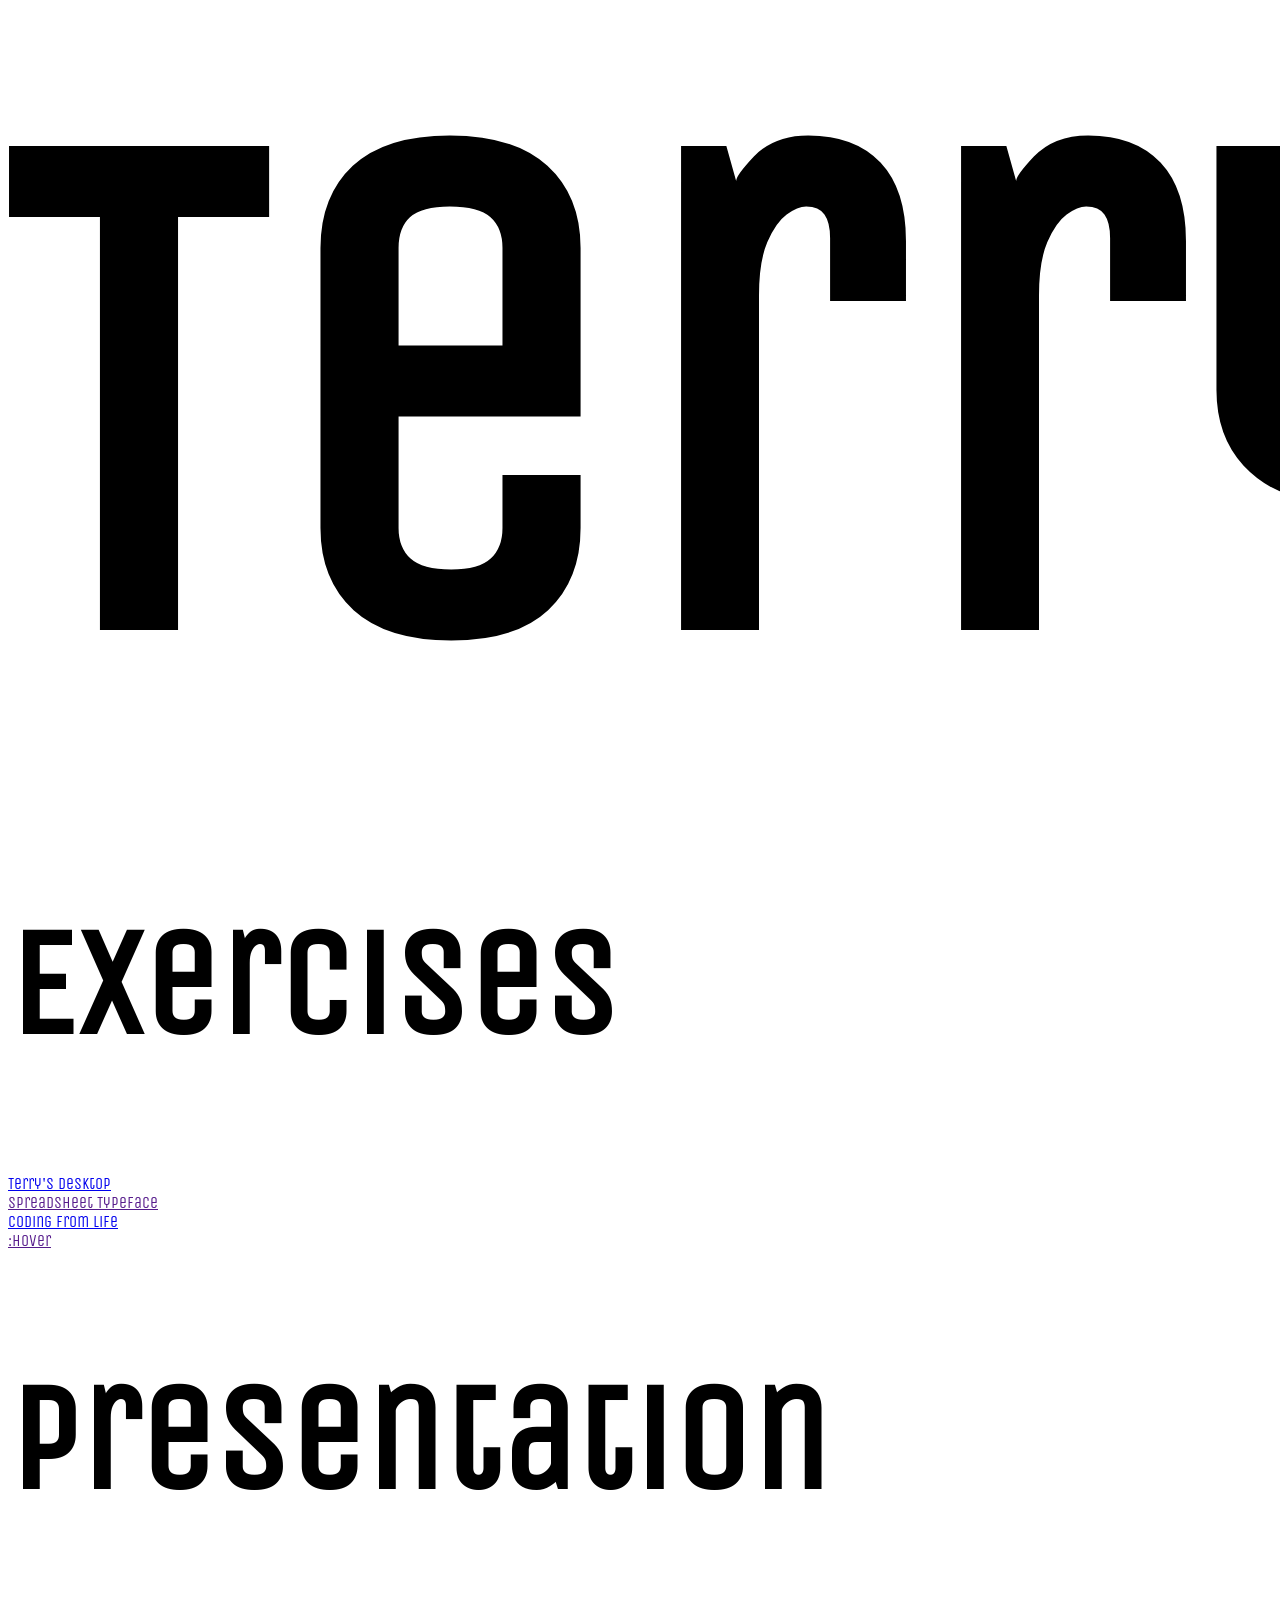
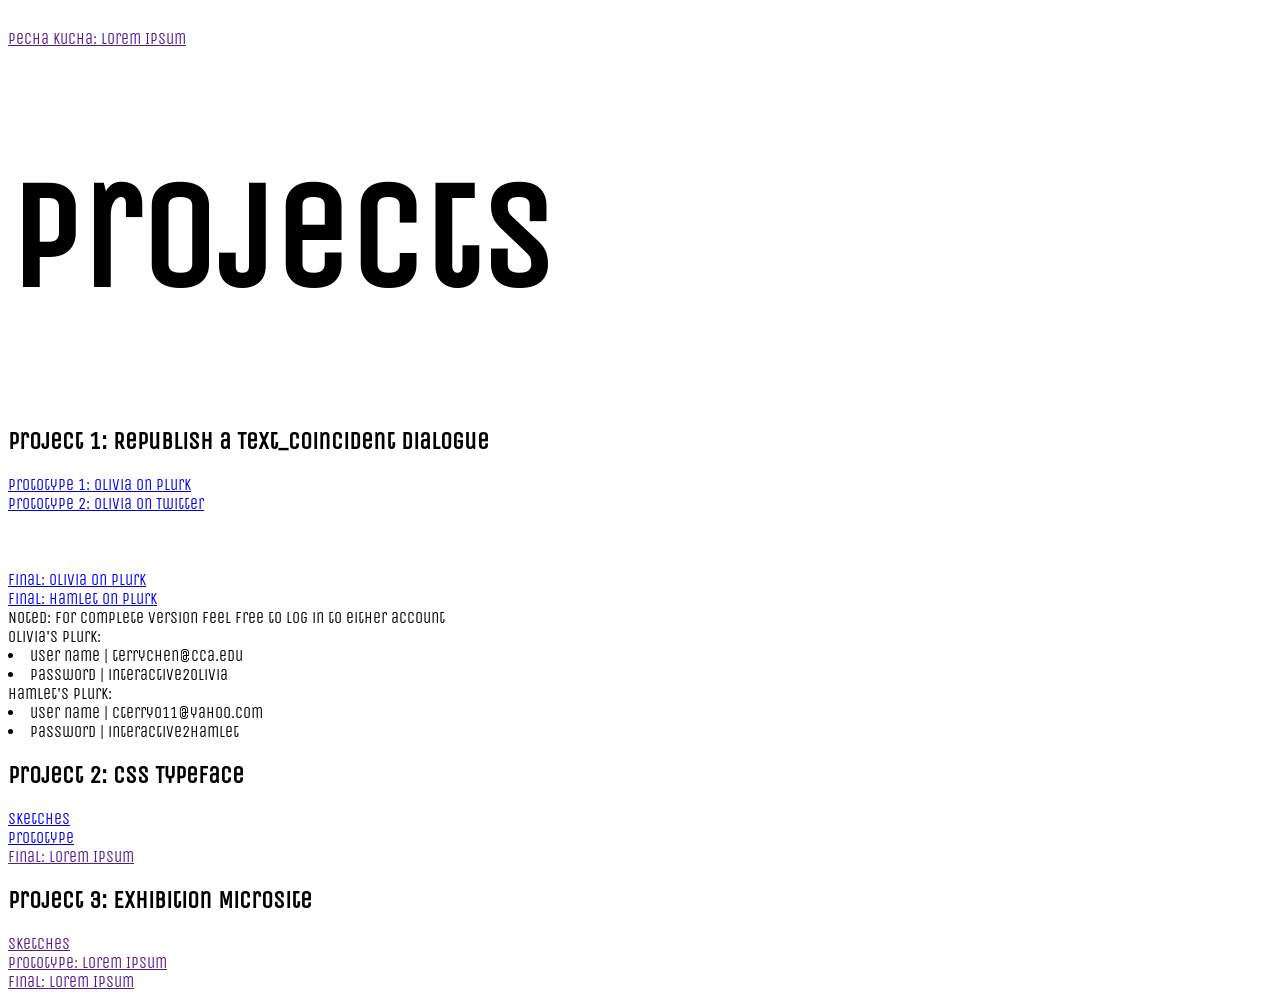
==== index.html @ d4ec5fca "codingfromlife+skecthes" ====
<!DOCTYPE html>
<html>

<head>
    <title>Terry</title>
    <meta charset="utf-8" />
    <link href="https://fonts.googleapis.com/css?family=Economica:400,400i,700,700i" rel="stylesheet">
    <link href="https://fonts.googleapis.com/css?family=Unica+One" rel="stylesheet">
    <link rel="stylesheet" href="assets/main.css" type="text/css" />


</head>
<style>
body{
  font-family: 'Unica One', cursive;
}

.name {
  color: #000;
  font-size:700px;
  font-weight: 700;
  margin: -20px;

}
h1{
  color: #000;
  font-size: 150px;
  font-weight: 700;
}

</style>

<body>
  <div class="name">Terry</div>
  <div>
      <h1>Exercises</h1>
      <a href="desktopshot.html">Terry's Desktop</a><br>
      <a href="" >Spreadsheet Typeface</a><br>
      <a href="codingfromlife-template_index.html"> Coding from Life</a><br>
      <a href="" target="blank">:hover</a>
  </div>
  <div>
      <h1>Presentation</h1>
      <a href="" target="blank">Pecha Kucha: Lorem Ipsum</a>
  </div>

  <div>
      <h1>Projects</h1>
      <h2>Project 1: Republish a Text_coincident dialogue</h2>
      <a href= "https://www.plurk.com/OliviaW_Illyria">Prototype 1: Olivia on Plurk</a><br>
      <a href="https://twitter.com/OliviaW_Illyria" >Prototype 2: Olivia on Twitter</a><br>
      <br><br><br>
      <a href= "https://www.plurk.com/OliviaW_Illyria">Final: Olivia on Plurk</a><br>
      <a href="https://www.plurk.com/Hamlet_W_Danmark" >Final: Hamlet on Plurk</a><br>
      Noted: for complete  version feel free to log in to either account <br>
      Olivia's Plurk:<br>
      <li>user name |  terrychen@cca.edu</li>
      <li>password |  interactive2olivia</li>
      Hamlet's Plurk:<br>
      <li>user name |  cterry011@yahoo.com</li>
      <li>password |  interactive2hamlet</li>

      <h2>Project 2: CSS Typeface</h2>
      <a href="Project2_sketch.html">Sketches</a><br>
      <a href="Project2_type_circles_.jpg">Prototype</a><br>
      <a href="" target="blank">Final: Lorem Ipsum</a>
      <h2>Project 3: Exhibition Microsite</h2>
      <a href="" target="blank">Sketches</a><br>
      <a href="" target="blank">Prototype: Lorem Ipsum</a><br>
      <a href="" target="blank">Final: Lorem Ipsum</a>
  </div>
</body>
</html>
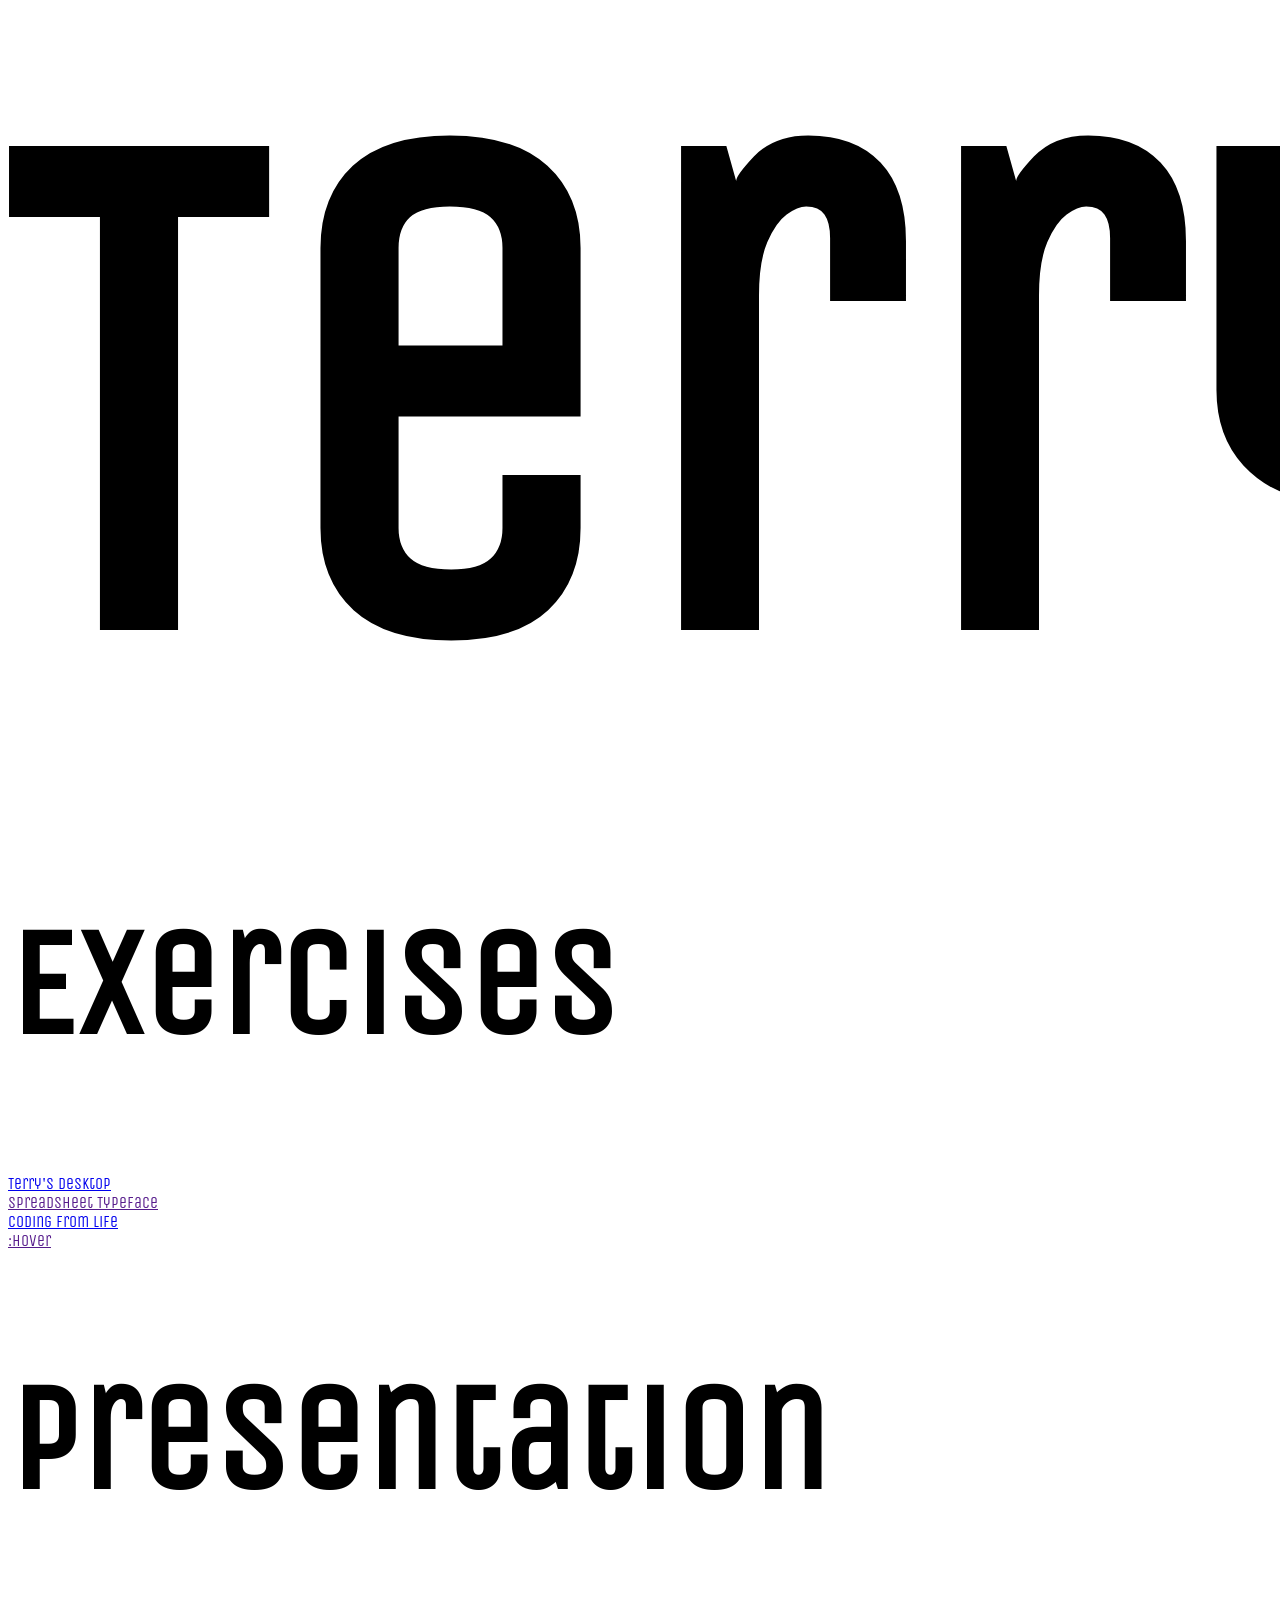
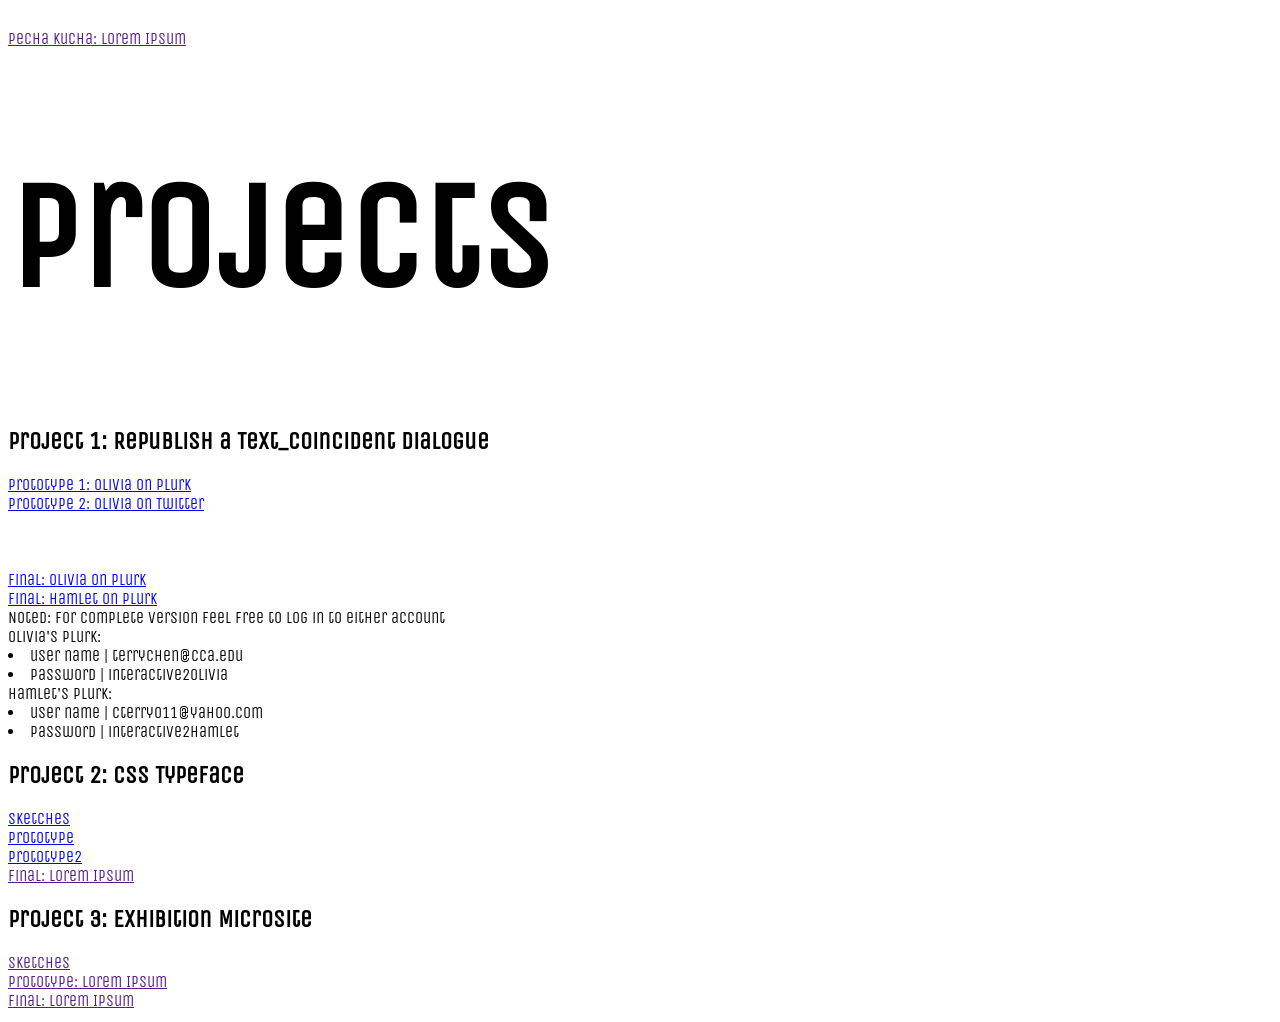
==== commit eb94a295: "prototyope2" ====
--- a/index.html
+++ b/index.html
@@ -37,7 +37,7 @@
       <h1>Exercises</h1>
       <a href="desktopshot.html">Terry's Desktop</a><br>
       <a href="" >Spreadsheet Typeface</a><br>
-      <a href="codingfromlife-template_index.html"> Coding from Life</a><br>
+      <a href="codingfromlife-template/index.html"> Coding from Life</a><br>
       <a href="" target="blank">:hover</a>
   </div>
   <div>
@@ -63,7 +63,8 @@
 
       <h2>Project 2: CSS Typeface</h2>
       <a href="Project2_sketch.html">Sketches</a><br>
-      <a href="Project2_type_circles_.jpg">Prototype</a><br>
+      <a href="Project2/type_circles_.jpg">Prototype</a><br>
+      <a href="Project2/typeface_subline.html">Prototype2</a><br>
       <a href="" target="blank">Final: Lorem Ipsum</a>
       <h2>Project 3: Exhibition Microsite</h2>
       <a href="" target="blank">Sketches</a><br>
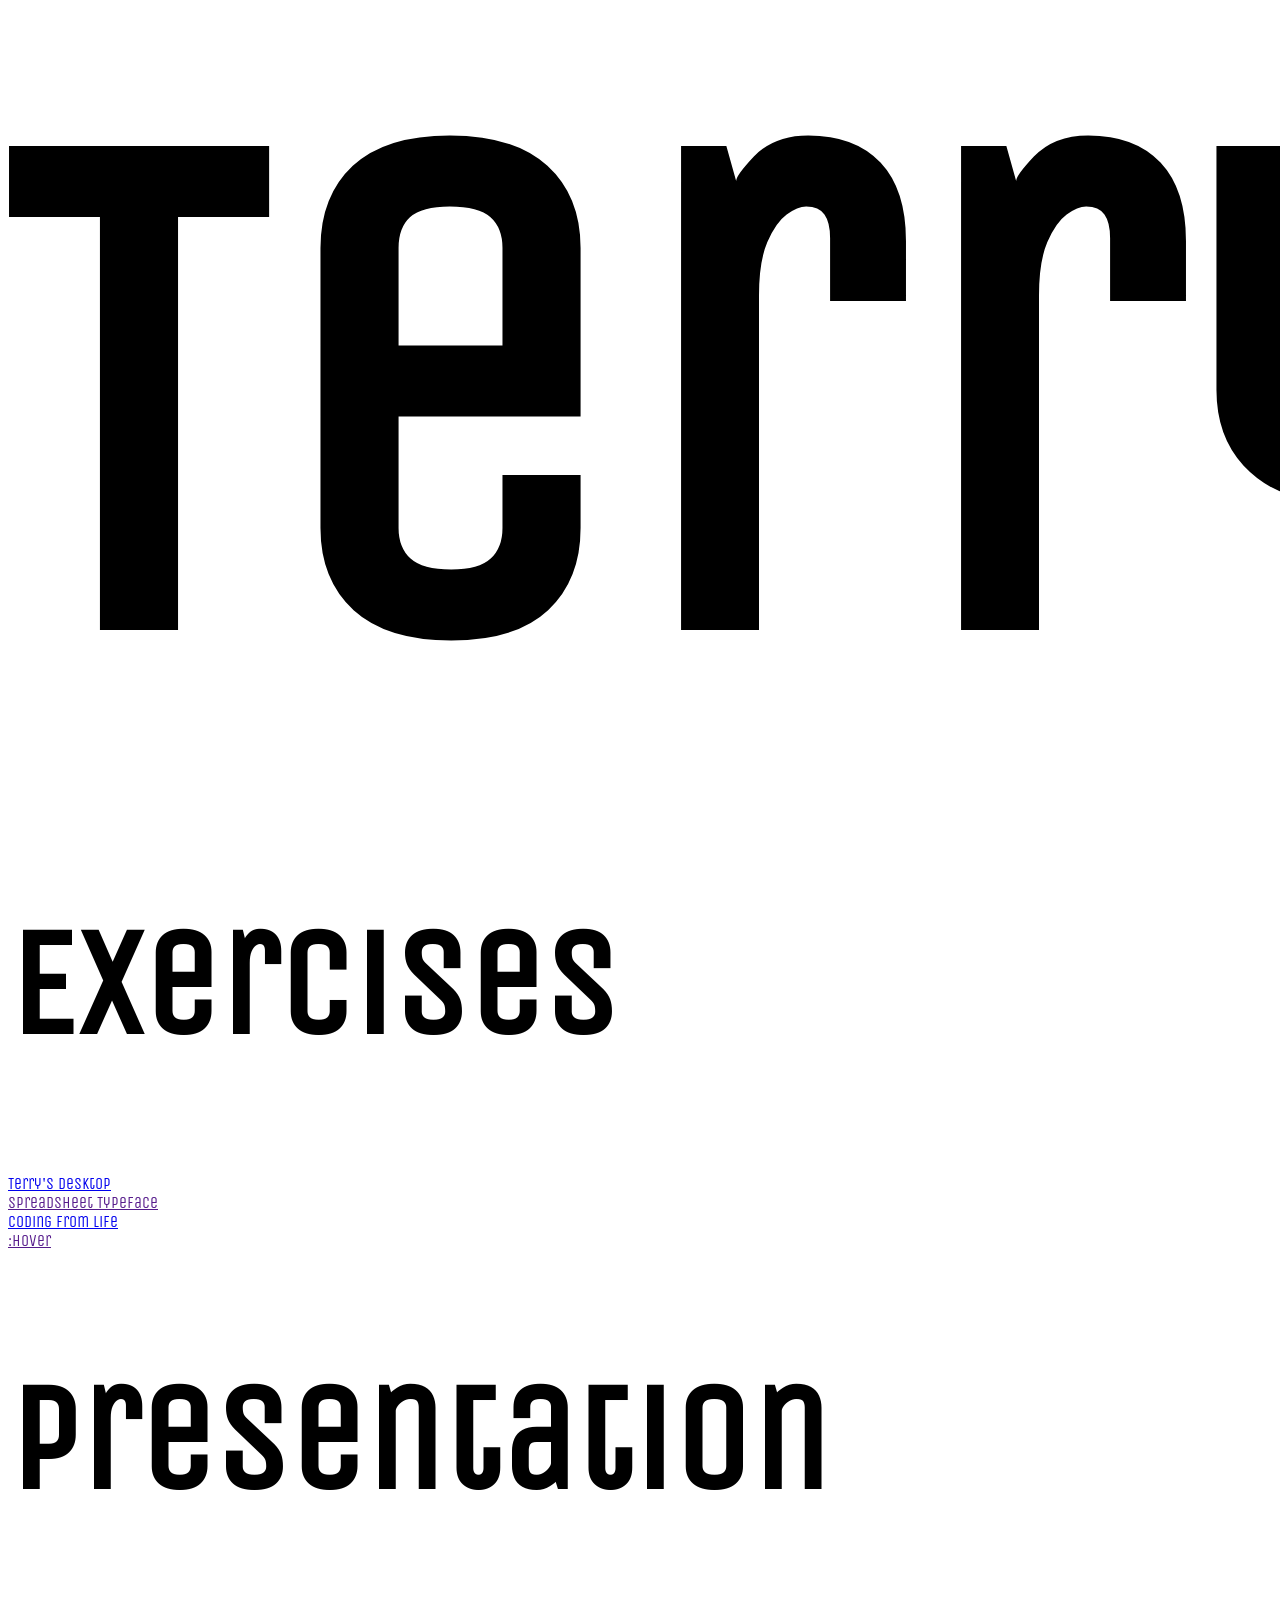
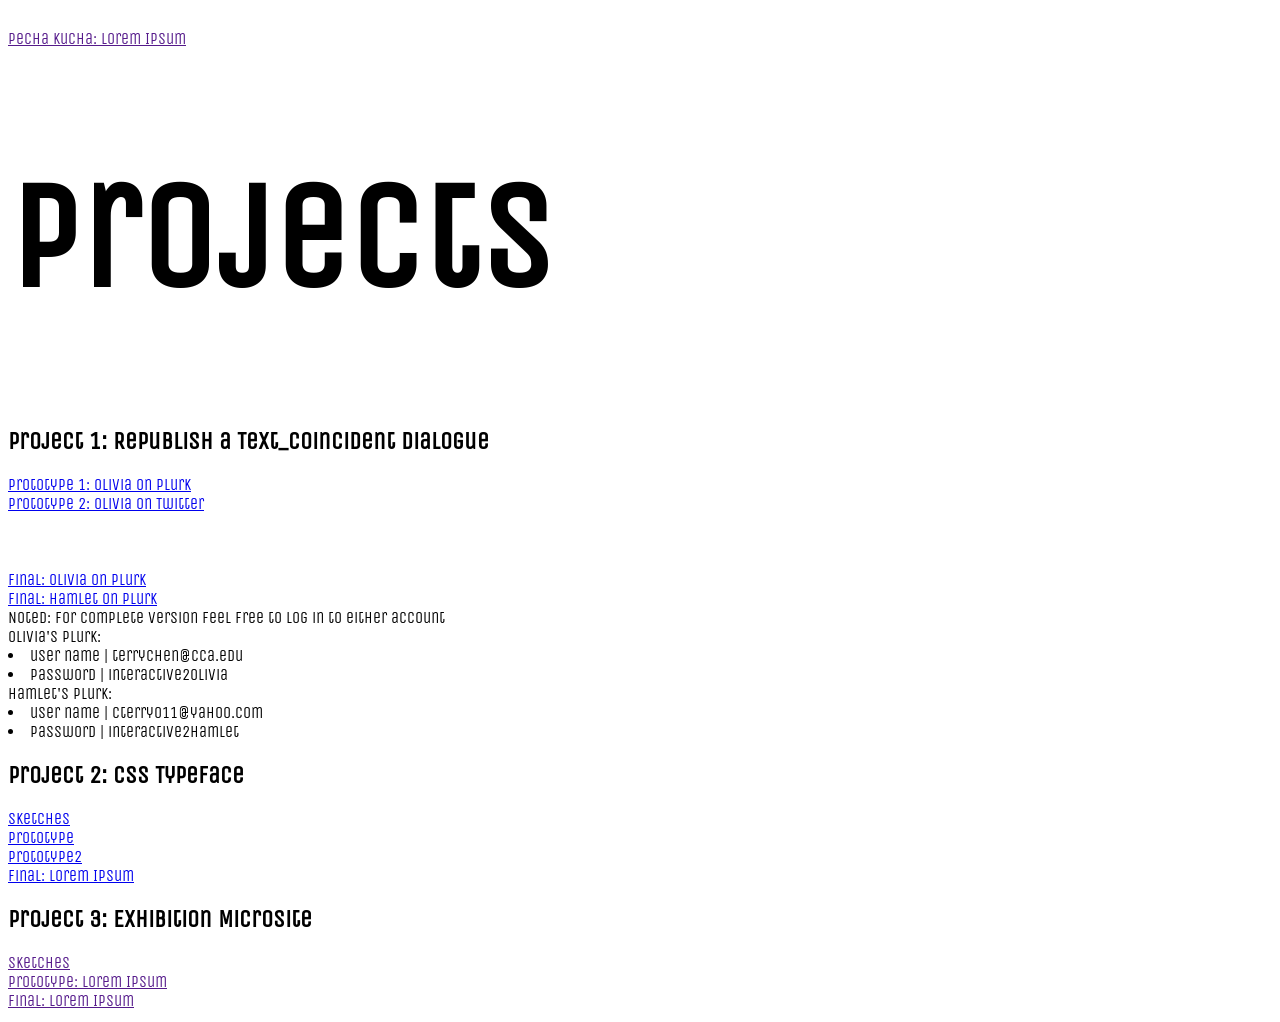
==== commit 86b55bdf: "homepage save" ====
--- a/index.html
+++ b/index.html
@@ -65,7 +65,7 @@
       <a href="Project2_sketch.html">Sketches</a><br>
       <a href="Project2/type_circles_.jpg">Prototype</a><br>
       <a href="Project2/typeface_subline.html">Prototype2</a><br>
-      <a href="" target="blank">Final: Lorem Ipsum</a>
+      <a href="Project2/typeface_subline.html">Final: Lorem Ipsum</a>
       <h2>Project 3: Exhibition Microsite</h2>
       <a href="" target="blank">Sketches</a><br>
       <a href="" target="blank">Prototype: Lorem Ipsum</a><br>
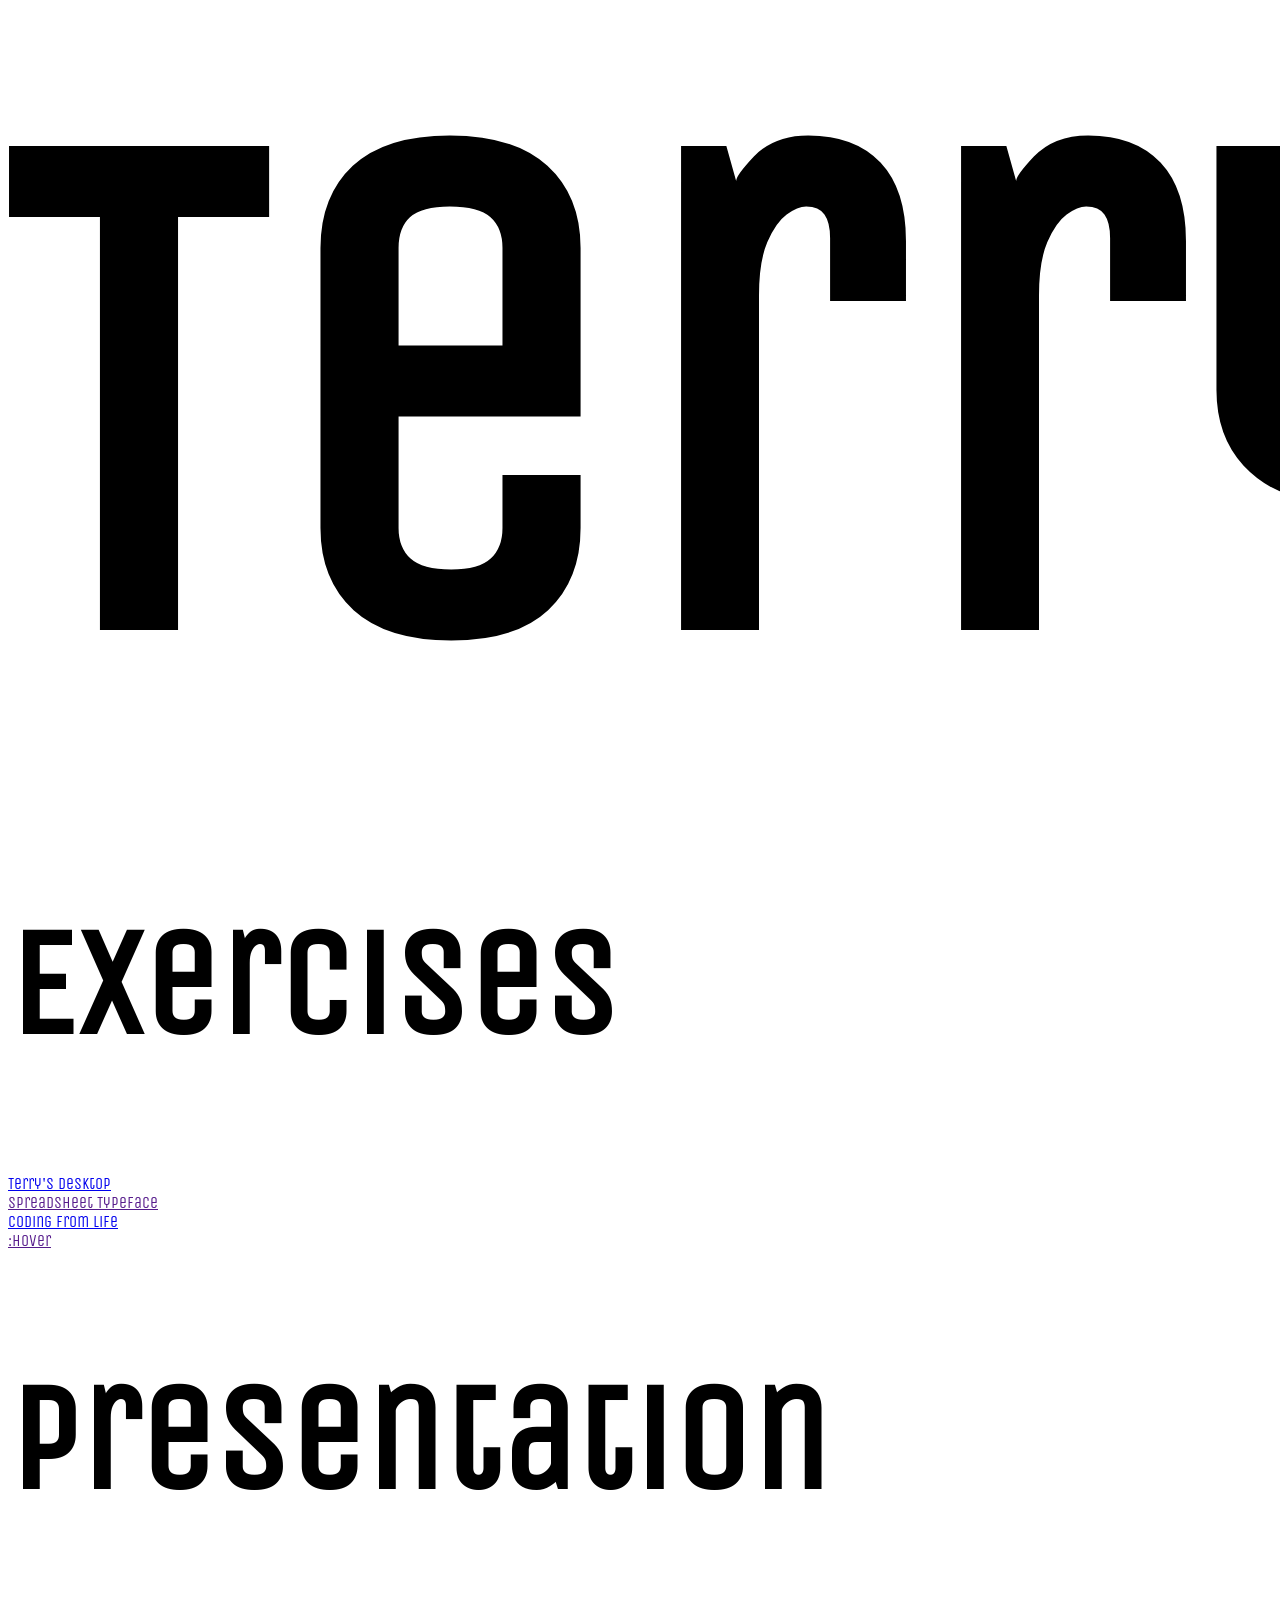
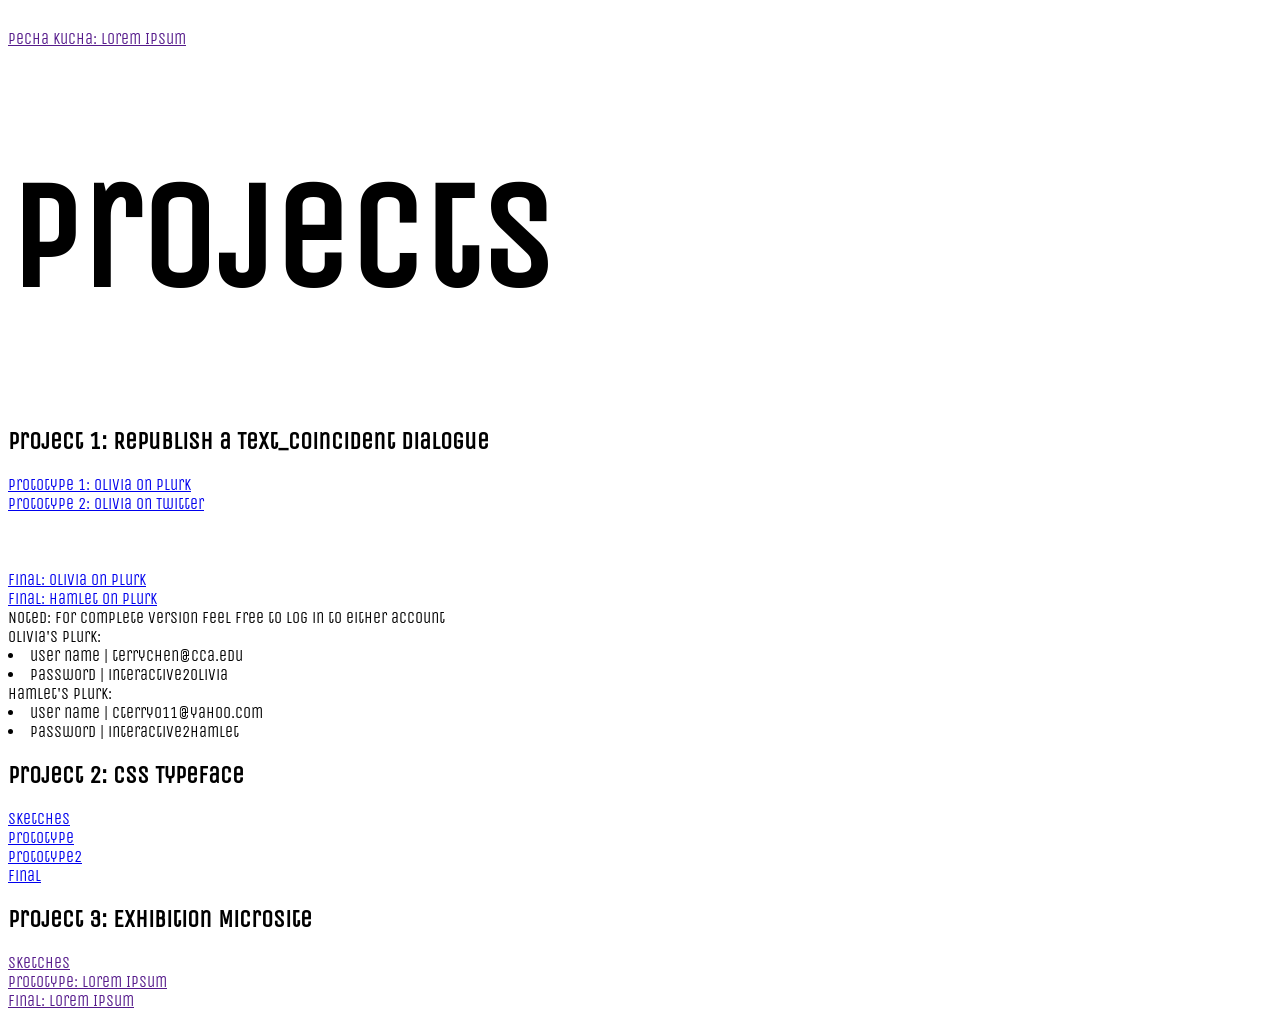
==== commit e067a137: "final" ====
--- a/index.html
+++ b/index.html
@@ -65,7 +65,7 @@
       <a href="Project2_sketch.html">Sketches</a><br>
       <a href="Project2/type_circles_.jpg">Prototype</a><br>
       <a href="Project2/typeface_subline.html">Prototype2</a><br>
-      <a href="Project2/typeface_subline.html">Final: Lorem Ipsum</a>
+      <a href="Project2/typeface_subline.html">Final</a>
       <h2>Project 3: Exhibition Microsite</h2>
       <a href="" target="blank">Sketches</a><br>
       <a href="" target="blank">Prototype: Lorem Ipsum</a><br>
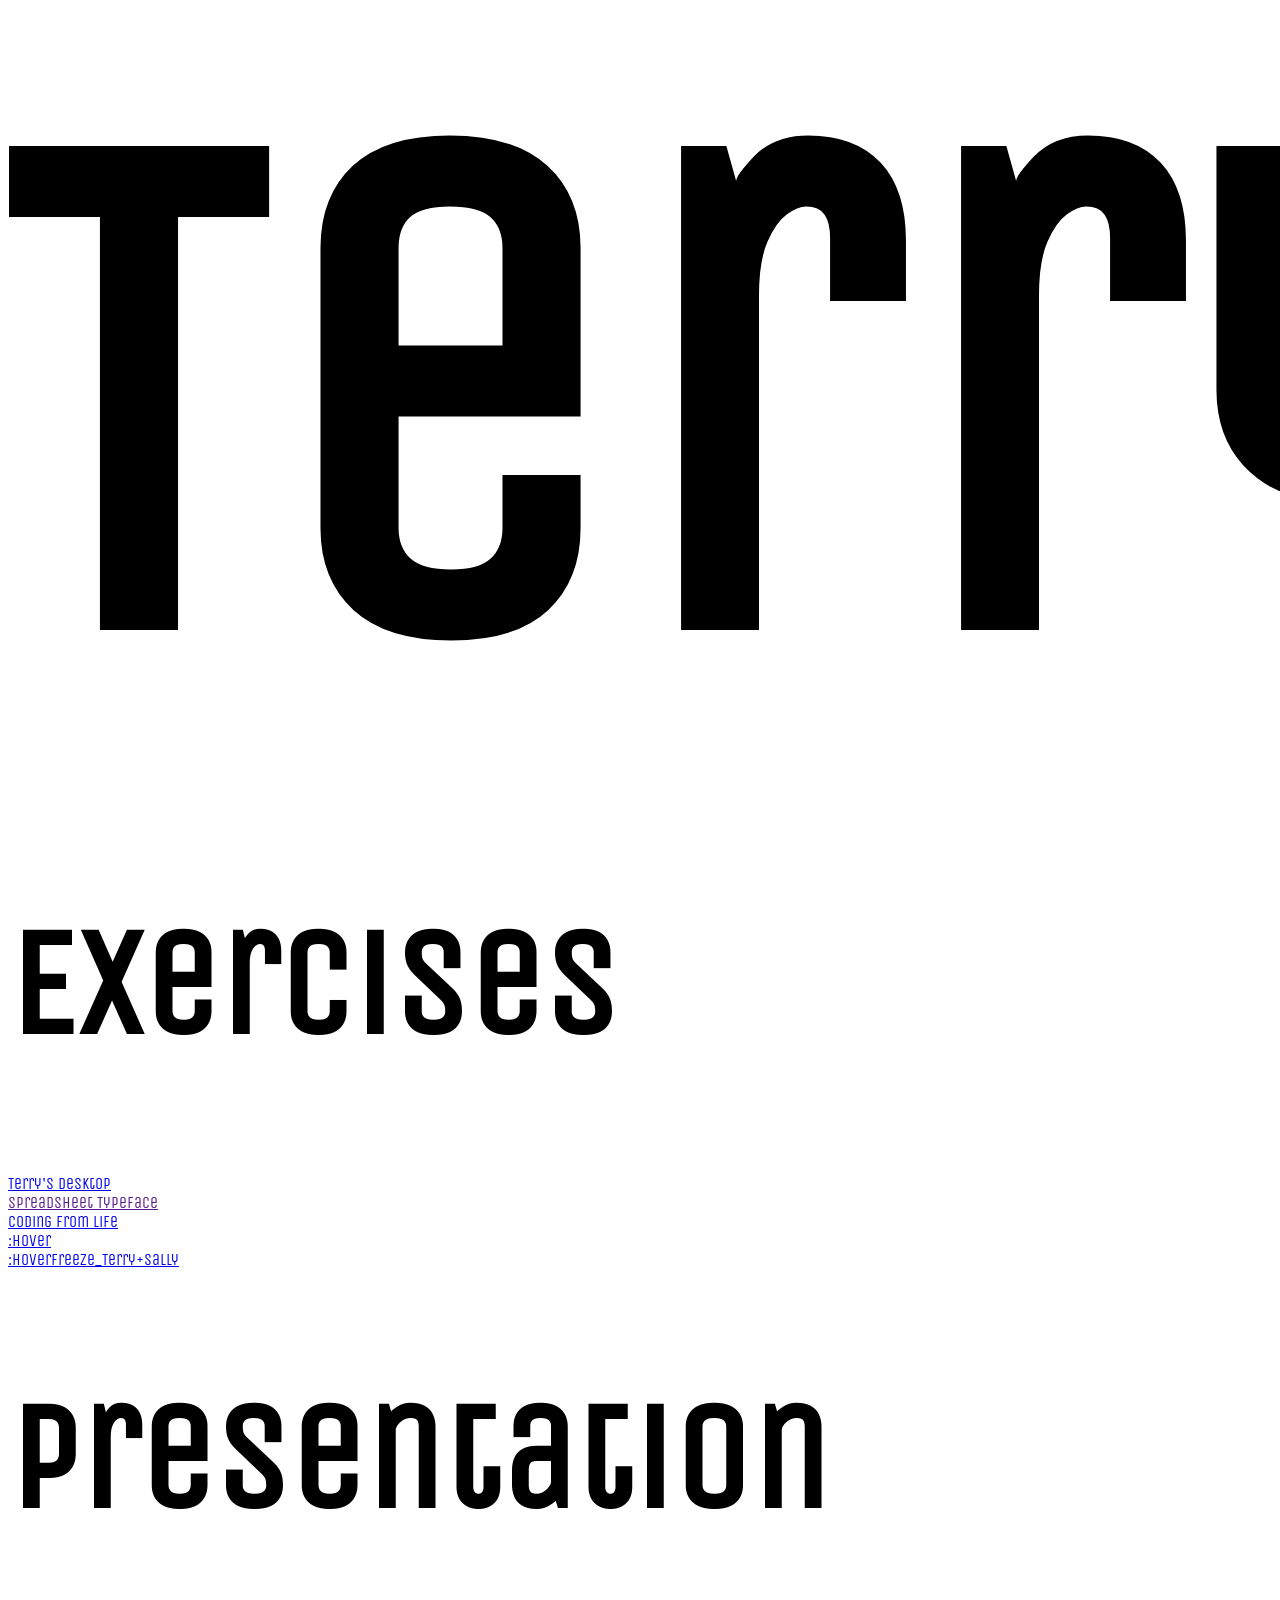
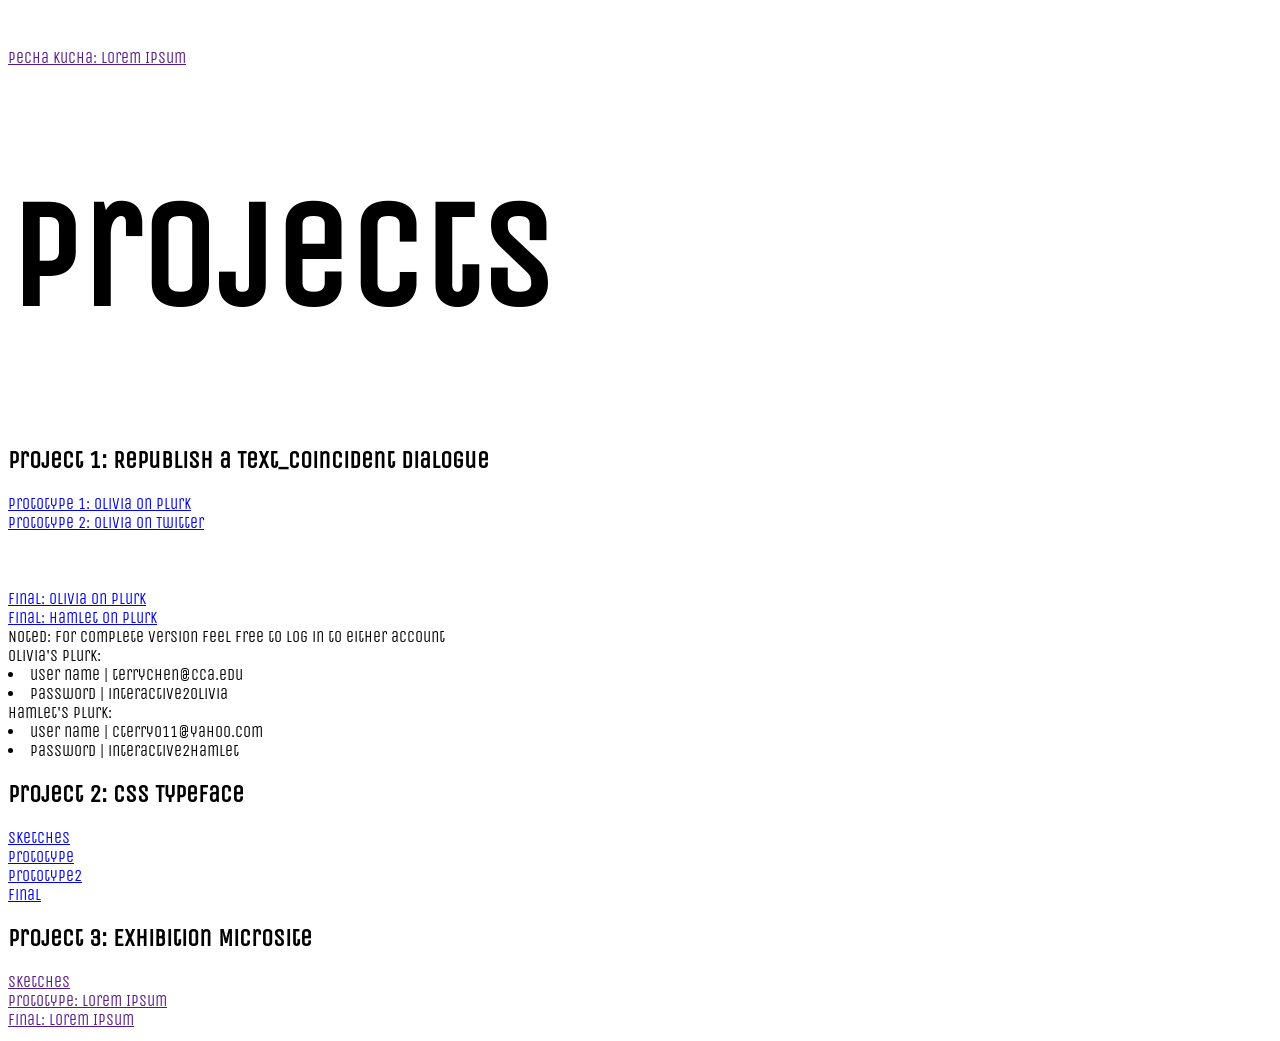
==== commit 4ccc8418: "hoverexercise" ====
--- a/index.html
+++ b/index.html
@@ -38,7 +38,8 @@
       <a href="desktopshot.html">Terry's Desktop</a><br>
       <a href="" >Spreadsheet Typeface</a><br>
       <a href="codingfromlife-template/index.html"> Coding from Life</a><br>
-      <a href="" target="blank">:hover</a>
+      <a href="exercise-hover/index.html" > :hover</a></br>
+      <a href="starter-kit/index.html" > :hoverfreeze_Terry+Sally</a>
   </div>
   <div>
       <h1>Presentation</h1>
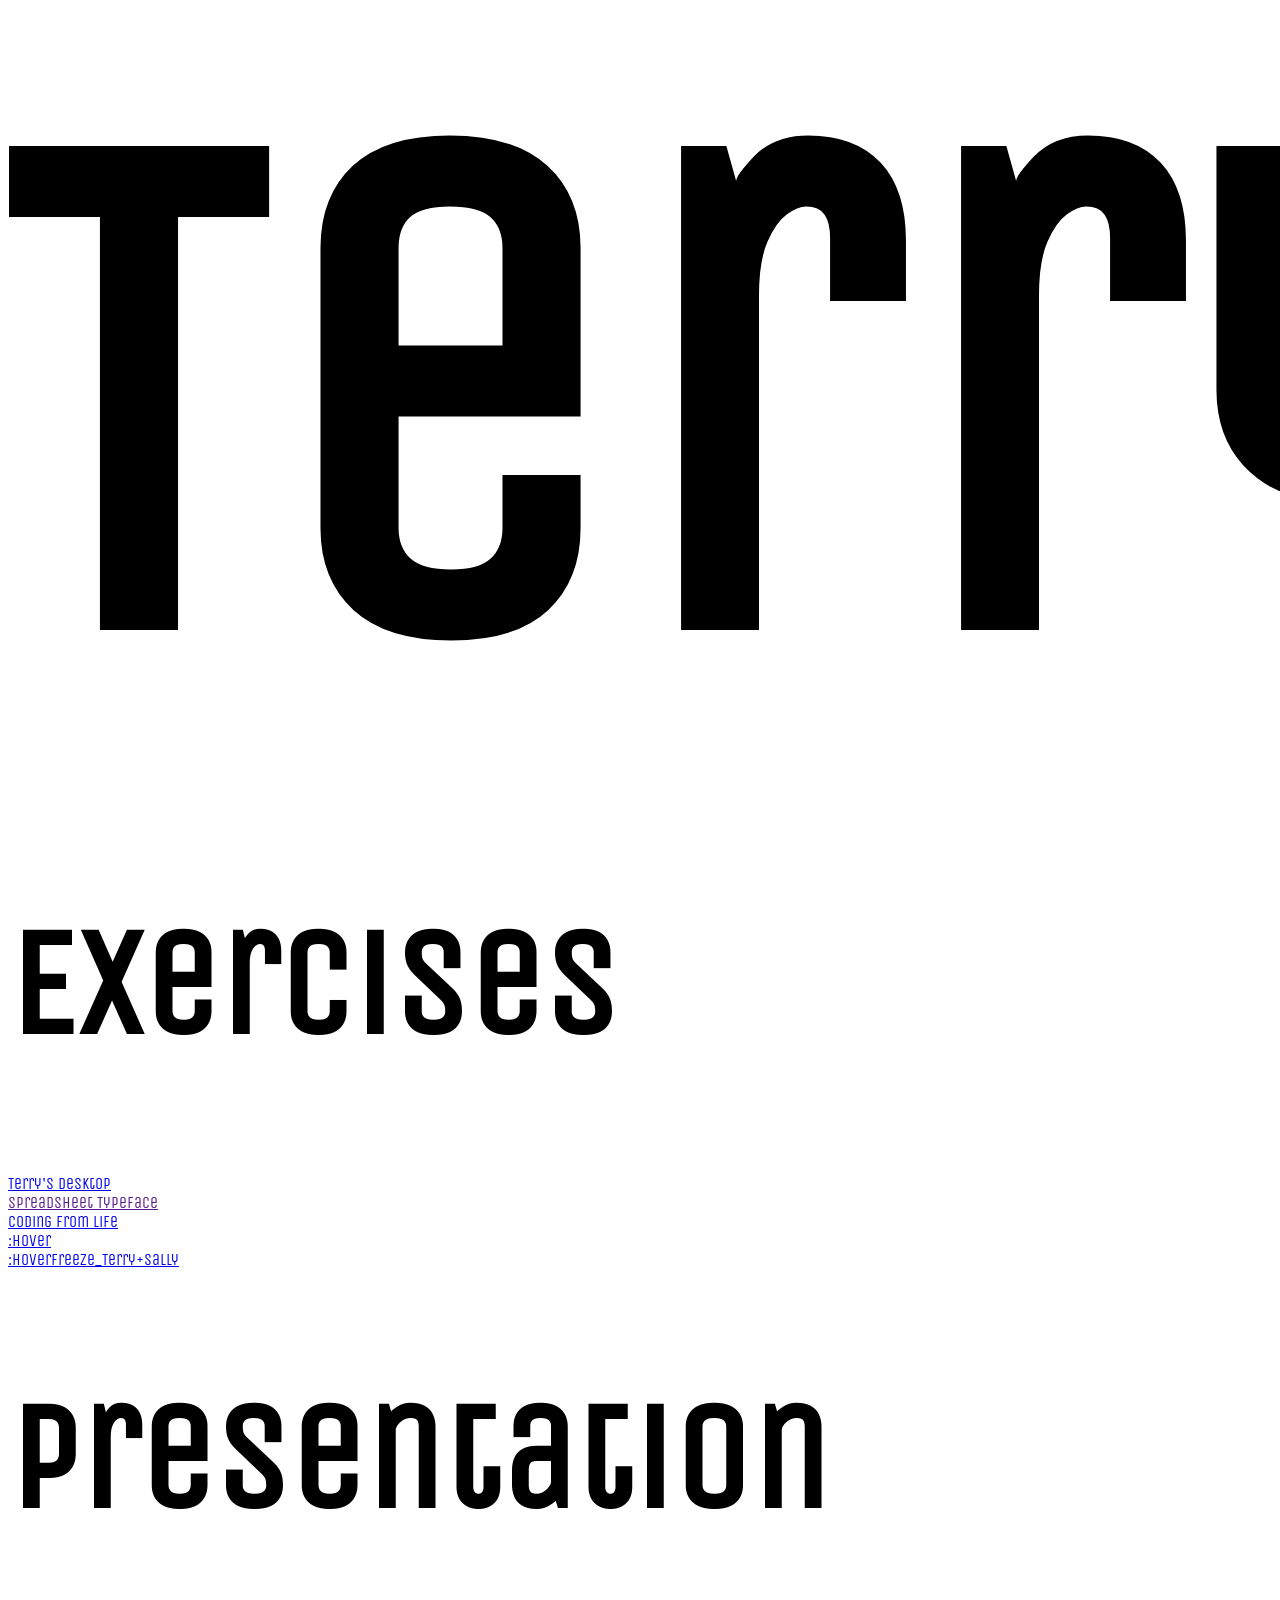
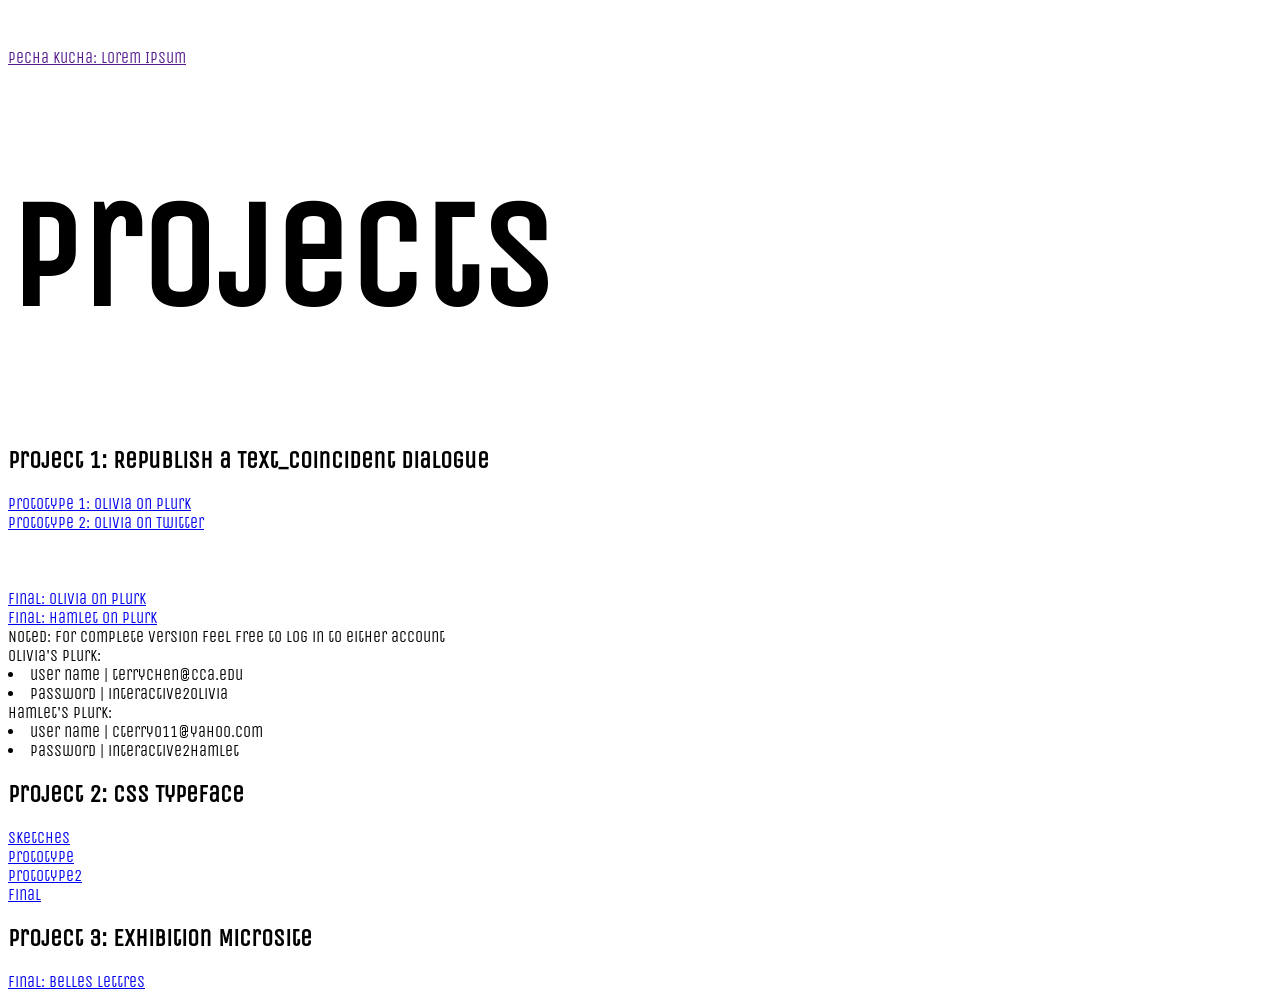
==== commit 1e2b5b4a: "project3" ====
--- a/index.html
+++ b/index.html
@@ -68,9 +68,8 @@
       <a href="Project2/typeface_subline.html">Prototype2</a><br>
       <a href="Project2/typeface_subline.html">Final</a>
       <h2>Project 3: Exhibition Microsite</h2>
-      <a href="" target="blank">Sketches</a><br>
-      <a href="" target="blank">Prototype: Lorem Ipsum</a><br>
-      <a href="" target="blank">Final: Lorem Ipsum</a>
+  
+      <a href="Project3/Coding Sketches/P3_Curtain_Test/withoutcurtain_test3/example/index.html" target="blank">Final: Belles Lettres</a>
   </div>
 </body>
 </html>
